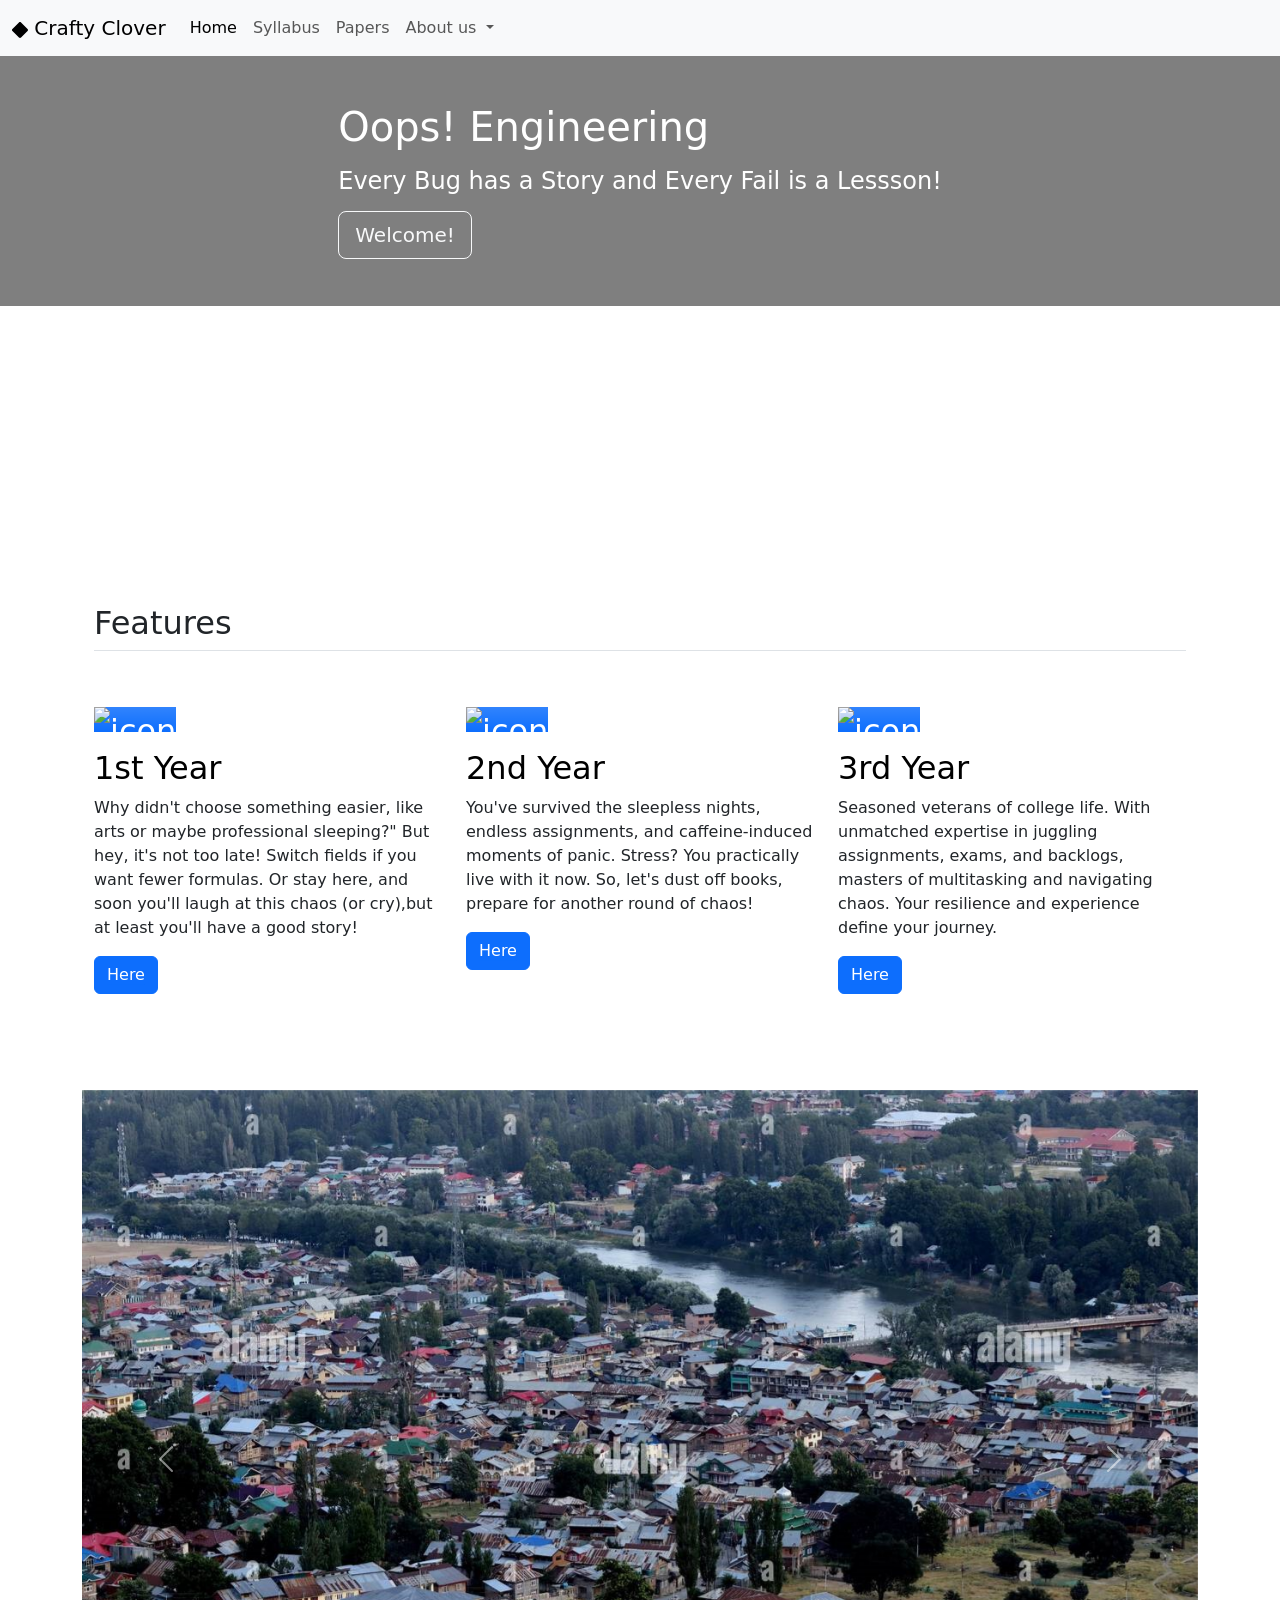
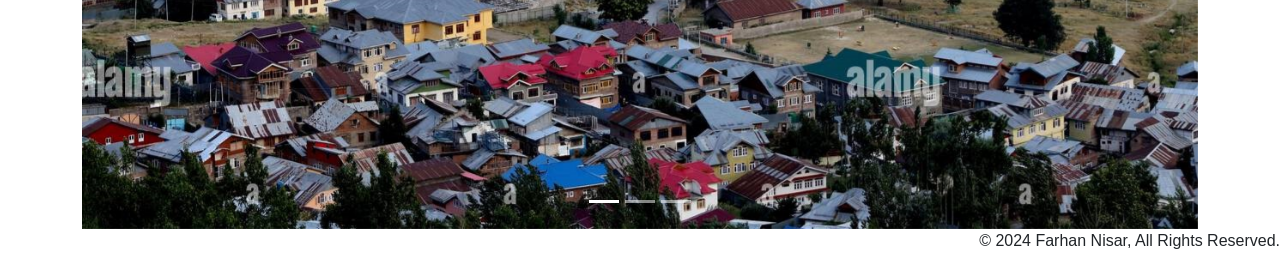
==== index.html @ f4c47a63 "Add files via upload" ====
<!DOCTYPE html>
<html lang="en">

<head>
  <meta charset="UTF-8">
  <meta name="viewport" content="width=device-width, initial-scale=1.0">
  <title>Farhan</title>
  <link href="https://cdn.jsdelivr.net/npm/bootstrap@5.3.0-alpha2/dist/css/bootstrap.min.css" rel="stylesheet"
    integrity="sha384-aFq/bzH65dt+w6FI2ooMVUpc+21e0SRygnTpmBvdBgSdnuTN7QbdgL+OapgHtvPp" crossorigin="anonymous">

    <link rel="stylesheet" href="./style.css">
  <style>
  
  </style>
</head>

<body>

  <nav class="navbar navbar-expand-lg bg-body-tertiary">
    <div class="container-fluid">
      <a class="navbar-brand" href="#"><svg xmlns="http://www.w3.org/2000/svg" width="16" height="16" fill="currentColor" class="bi bi-diamond-fill" viewBox="0 0 16 16">
        <path fill-rule="evenodd" d="M6.95.435c.58-.58 1.52-.58 2.1 0l6.515 6.516c.58.58.58 1.519 0 2.098L9.05 15.565c-.58.58-1.519.58-2.098 0L.435 9.05a1.48 1.48 0 0 1 0-2.098z"/>
      </svg> Crafty Clover </a>

      <button class="navbar-toggler" type="button" data-bs-toggle="collapse" data-bs-target="#navbarNavDropdown" aria-controls="navbarNavDropdown" aria-expanded="false" aria-label="Toggle navigation">
        <span class="navbar-toggler-icon"></span>
      </button>
      <div class="collapse navbar-collapse" id="navbarNavDropdown">
        <ul class="navbar-nav">
          <li class="nav-item">
            <a class="nav-link active" aria-current="page" href="#">Home</a>
          </li>
          <li class="nav-item">
            <a class="nav-link" href="#">Syllabus</a>
          </li>
          <li class="nav-item">
            <a class="nav-link" href="#">Papers</a>
          </li>
          <li class="nav-item dropdown">
            <a class="nav-link dropdown-toggle" href="#" role="button" data-bs-toggle="dropdown" aria-expanded="false">
              About us
            </a>
            <ul class="dropdown-menu">
              <li><a class="dropdown-item" href="#">Info</a></li>
              <li><a class="dropdown-item" href="#">Feedback</a></li>
              <!--<li><a class="dropdown-item" href="#">Something else here</a></li>-->
            </ul>
          </li>
        </ul>
      </div>
    </div>
  </nav>


<div class="whole">
<div class="mask" style="background-color: rgba(0, 0, 0, 0.5); height:250px; padding:10px">
<div class="d-flex justify-content-center align-items-center h-500 p-10">
  <div class="text-white">
    <h1 class="mb-3">Oops! Engineering</h1>
    <h4 class="mb-3">Every Bug has a Story and Every Fail is a Lessson!</h4>
    <a data-mdb-ripple-init class="btn btn-outline-light btn-lg" href="#!" role="button">Welcome!</a>
  </div>
</div>
</div>
</div>



  <div class="container px-4 py-5" id="featured-3">
    <h2 class="pb-2 border-bottom">Features</h2>
    <div class="row g-4 py-5 row-cols-1 row-cols-lg-3">

      <div class="feature col">
        <div class="feature-icon d-inline-flex align-items-center justify-content-center text-bg-primary bg-gradient fs-2 mb-3">
         
          <img src="./columns-gap.svg" alt="icon" height="25">
        </div>
        <h3 class="fs-2 text-body-emphasis">1st Year</h3>
        <p>Why didn't choose something easier, like arts or maybe professional sleeping?"
           But hey, it's not too late! Switch fields if you want fewer formulas.
            Or stay here, and soon you'll laugh at this chaos (or cry),but at least you'll have a good story! </p>
        <a href="./public/1st_year.html"  class="icon-link">
          <button type="button" class="btn btn-primary">Here</button>
          <svg class="bi"><use xlink:href="#chevron-right"></use></svg>
        </a>
      </div>
      <div class="feature col">
        <div class="feature-icon d-inline-flex align-items-center justify-content-center text-bg-primary bg-gradient fs-2 mb-3">


          <img src="./columns-gap.svg" alt="icon" height="25"> 
        </div>
        <h3 class="fs-2 text-body-emphasis">2nd Year</h3>
        <p>You've survived the sleepless nights, endless assignments, and caffeine-induced moments of panic. 
          Stress? You practically live with it now. So, let's dust off books, prepare for another 
          round of chaos! </p>
        <a href="./public/2nd_year.html" class="icon-link">
          <button type="button" class="btn btn-primary">Here</button>
          <svg class="bi"><use xlink:href="#chevron-right"></use></svg>
        </a>
      </div>
      <div class="feature col">
        <div class="feature-icon d-inline-flex align-items-center justify-content-center text-bg-primary bg-gradient fs-2 mb-3">

          
          <img src="./columns-gap.svg" alt="icon" height="25">
        </div>
        <h3 class="fs-2 text-body-emphasis">3rd Year</h3>
        <p>Seasoned veterans of college life. With unmatched expertise in juggling assignments, exams, and backlogs,
          masters of multitasking and navigating chaos. 
          Your resilience and experience define your journey.</p>
        <a href="./public/3rd_year.html" class="icon-link">
          <button type="button" class="btn btn-primary">Here</button>
          <svg class="bi"><use xlink:href="#chevron-right"></use></svg>
        </a>
      </div>
    </div>
  </div>



<div class="container">
  <div id="carouselExampleIndicators" class="carousel slide">
    <div class="carousel-indicators">
      <button type="button" data-bs-target="#carouselExampleIndicators" data-bs-slide-to="0" class="active" aria-current="true" aria-label="Slide 1"></button>
      <button type="button" data-bs-target="#carouselExampleIndicators" data-bs-slide-to="1" aria-label="Slide 2"></button>
      <button type="button" data-bs-target="#carouselExampleIndicators" data-bs-slide-to="2" aria-label="Slide 3"></button>
    </div>
    <div class="carousel-inner">
      <div class="carousel-item active">
        <img src="./Assets/Images/baramulla.jpg" class="  d-block w-100 img-fluid" alt="Baramulla drone shot" >
      </div>
      <div class="carousel-item">
        <img src="./Assets/Images/Ku1.jpg" class=" d-block w-100 img-fluid" alt="KU North campus">
      </div>
      <div class="carousel-item">
        <img src="./Assets/Images/KU2.jpg" class=" d-block w-100 img-fluid" alt="KU North campus">
      </div>
    </div>
    <button class="carousel-control-prev" type="button" data-bs-target="#carouselExampleIndicators" data-bs-slide="prev">
      <span class="carousel-control-prev-icon" aria-hidden="true"></span>
      <span class="visually-hidden">Previous</span>
    </button>
    <button class="carousel-control-next" type="button" data-bs-target="#carouselExampleIndicators" data-bs-slide="next">
      <span class="carousel-control-next-icon" aria-hidden="true"></span>
      <span class="visually-hidden">Next</span>
    </button>
  </div>
</div>


  <script src="https://cdn.jsdelivr.net/npm/bootstrap@5.3.3/dist/js/bootstrap.bundle.min.js" integrity="sha384-YvpcrYf0tY3lHB60NNkmXc5s9fDVZLESaAA55NDzOxhy9GkcIdslK1eN7N6jIeHz" crossorigin="anonymous"></script>

  <footer>© 2024 Farhan Nisar, All Rights Reserved.</footer>
</body>

</html>
---- style.css ----
.whole{
    background-image: url('https://c8.alamy.com/comp/MP8EW5/funny-nerd-hacker-with-bitcoin-btc-mining-engineer-on-circuit-background-MP8EW5.jpg');
    height: 500px;
    background-position: top;
  }

  .mask{
    height: 400px;
    display: flex;
    justify-content: center;
    align-items: center;
  }

  footer{
    font-family:'Franklin Gothic Medium', 'Arial Narrow', Arial, sans-serif;
    text-align: end;
  }

@media (max-width: 600px) {
  .whole {
    position: relative;
    background-size:cover;
    background-position:top;
    background-repeat: no-repeat;
    height: 200px;
    width: 100%;
    
  }

  .mask{
    height: 400px;
    display: flex;
    justify-content: center;
    align-items: center;
  }

  footer{
    font-family:'Franklin Gothic Medium', 'Arial Narrow', Arial, sans-serif;
    text-align: end;
  }
}
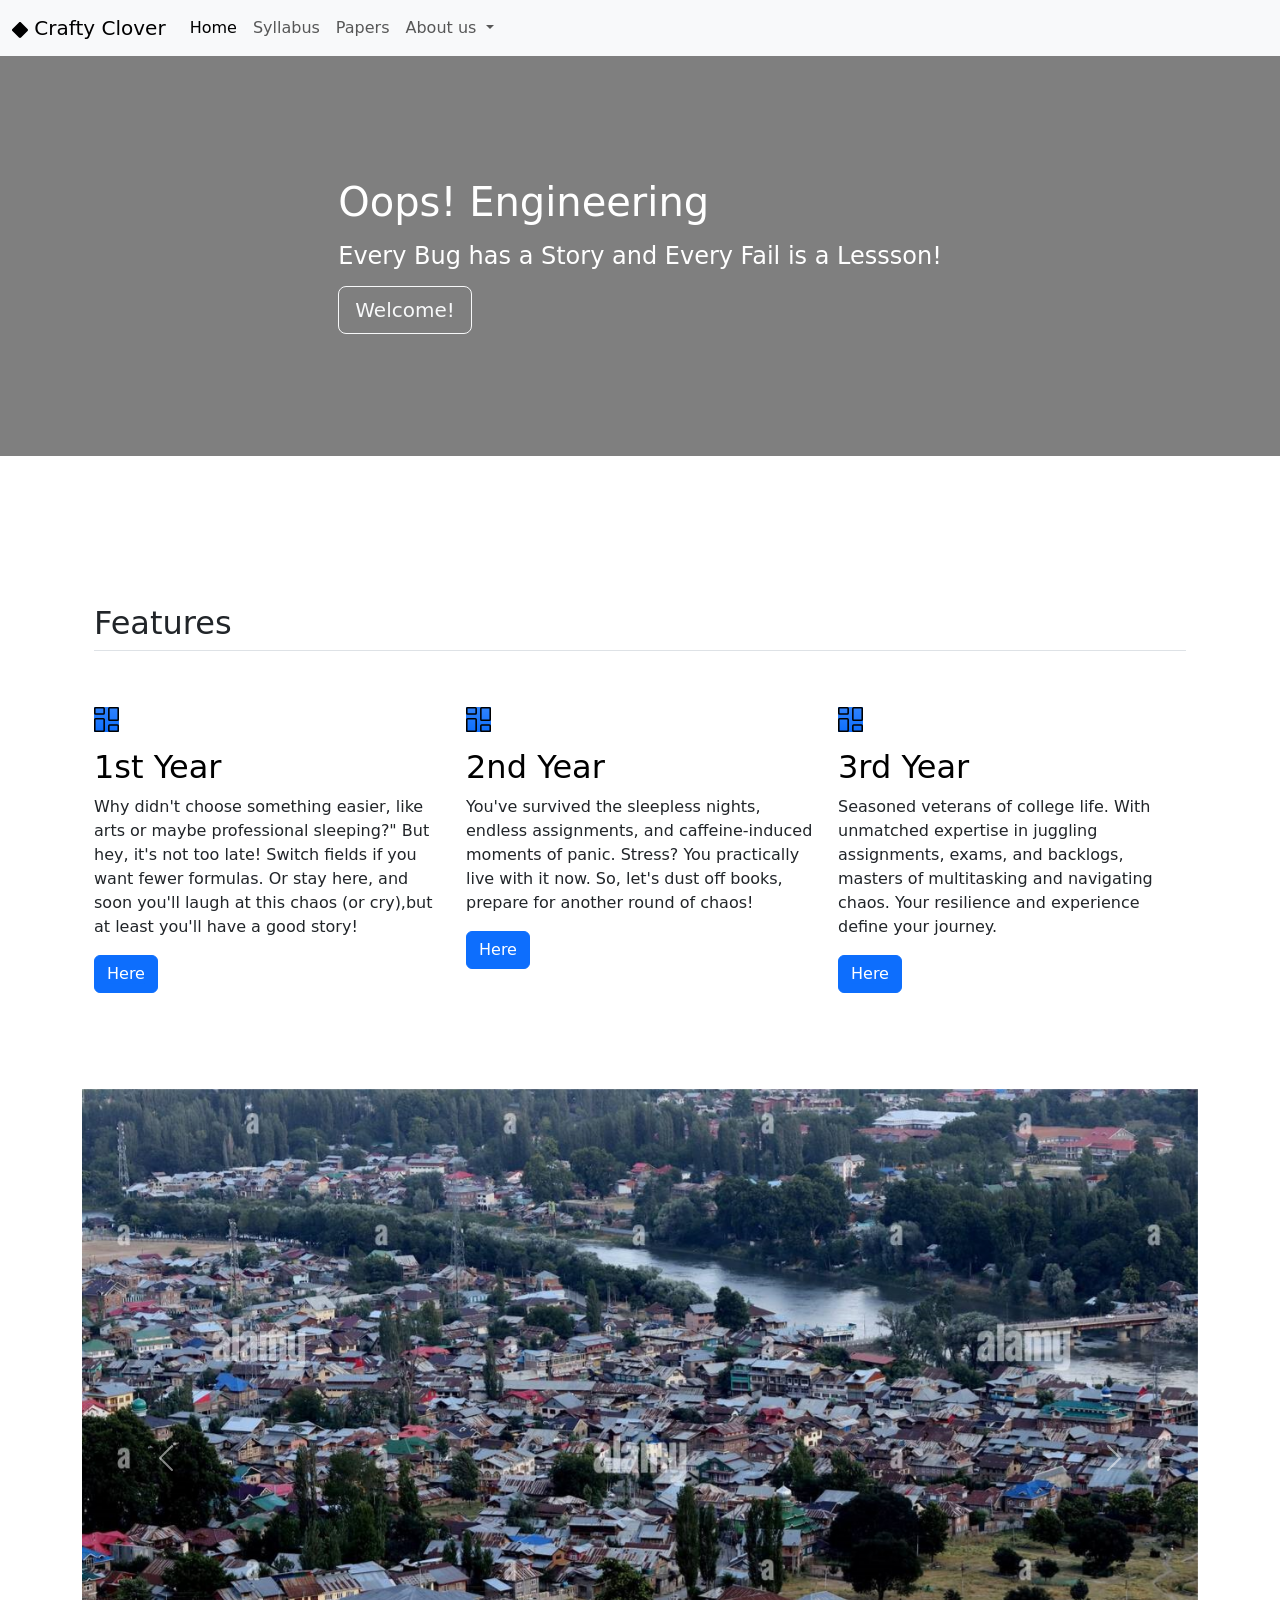
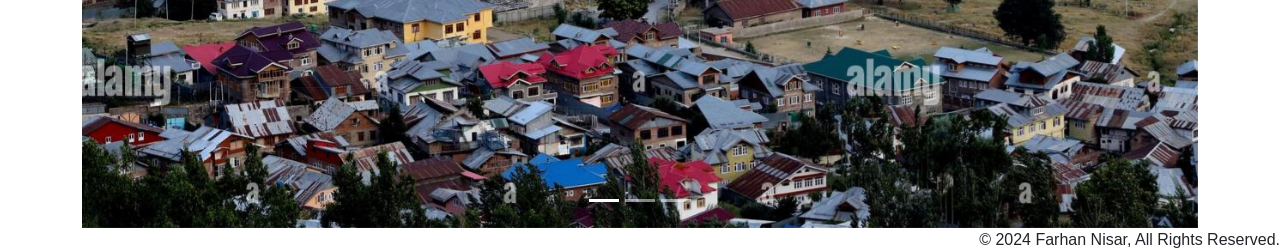
==== commit a1086bff: "index.html" ====
--- a/index.html
+++ b/index.html
@@ -53,7 +53,7 @@
 
 
 <div class="whole">
-<div class="mask" style="background-color: rgba(0, 0, 0, 0.5); height:250px; padding:10px">
+<div class="mask" style="background-color: rgba(0, 0, 0, 0.5);">
 <div class="d-flex justify-content-center align-items-center h-500 p-10">
   <div class="text-white">
     <h1 class="mb-3">Oops! Engineering</h1>
